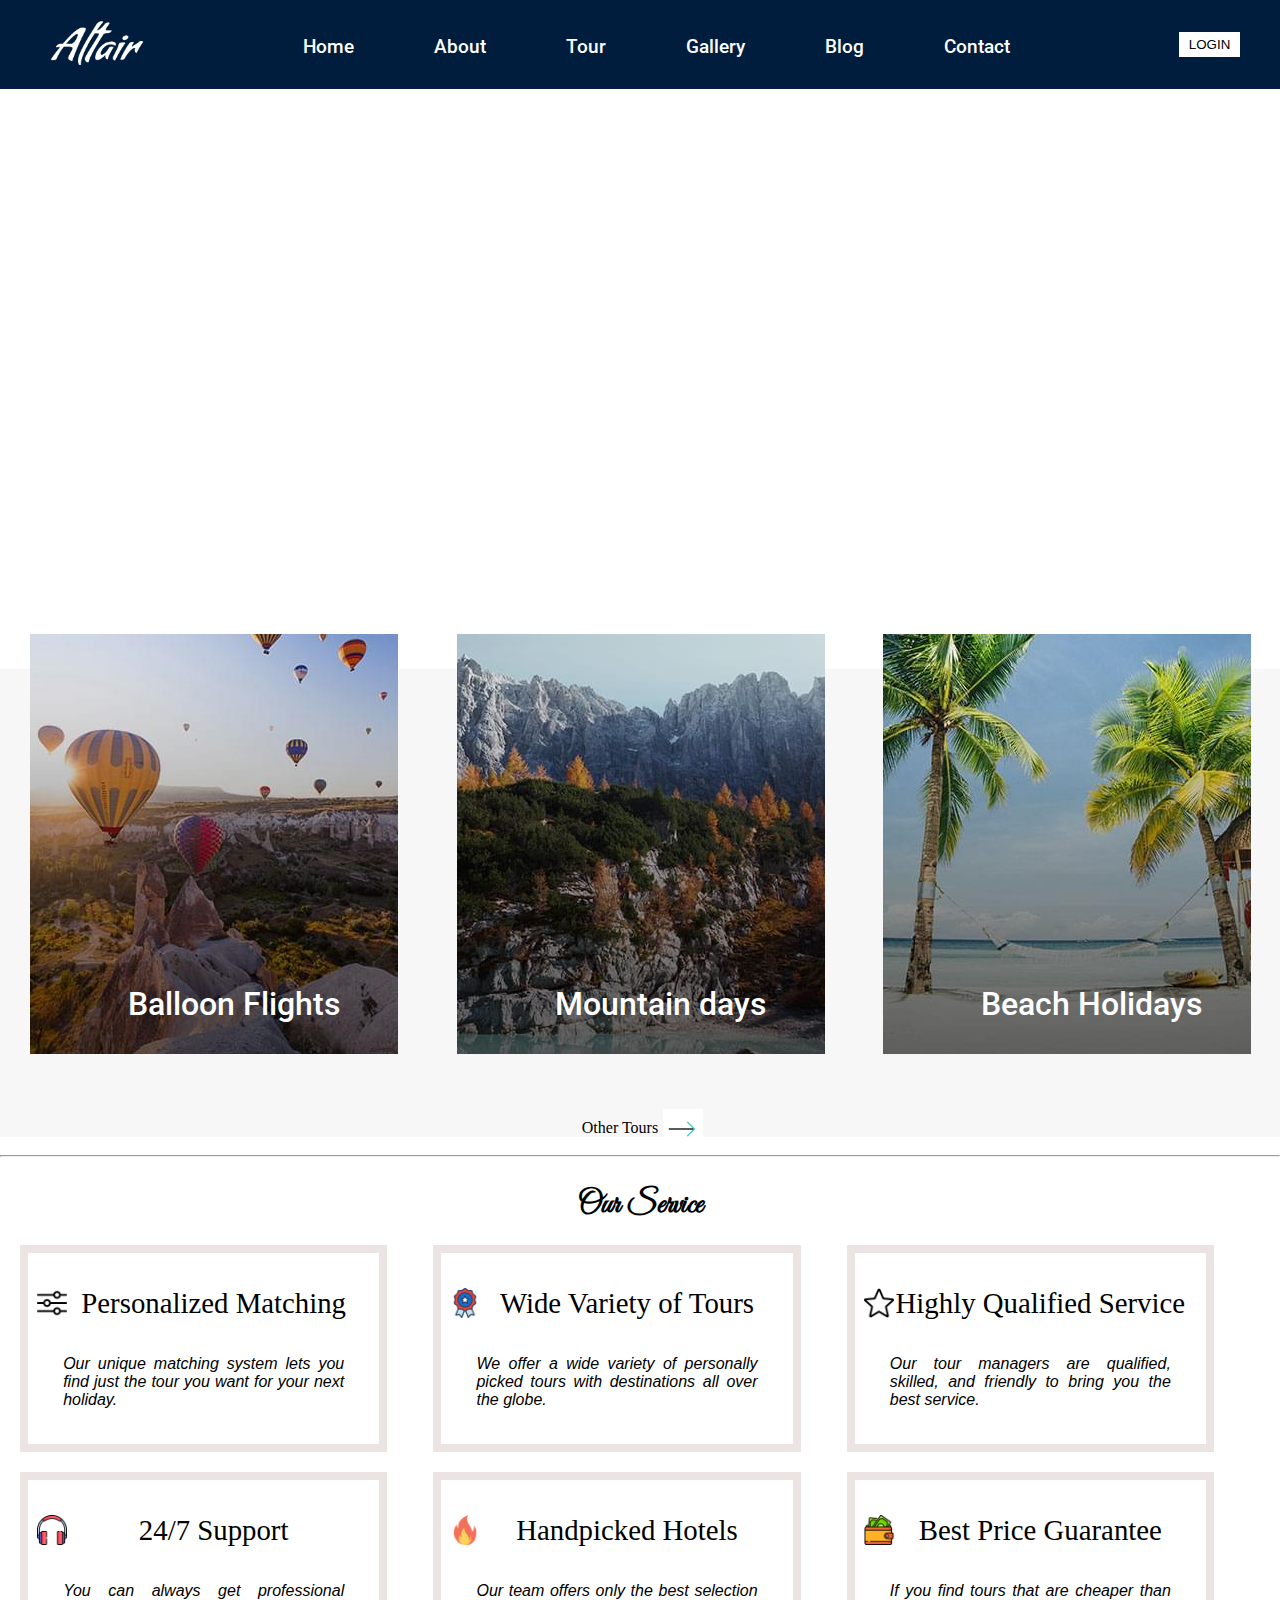
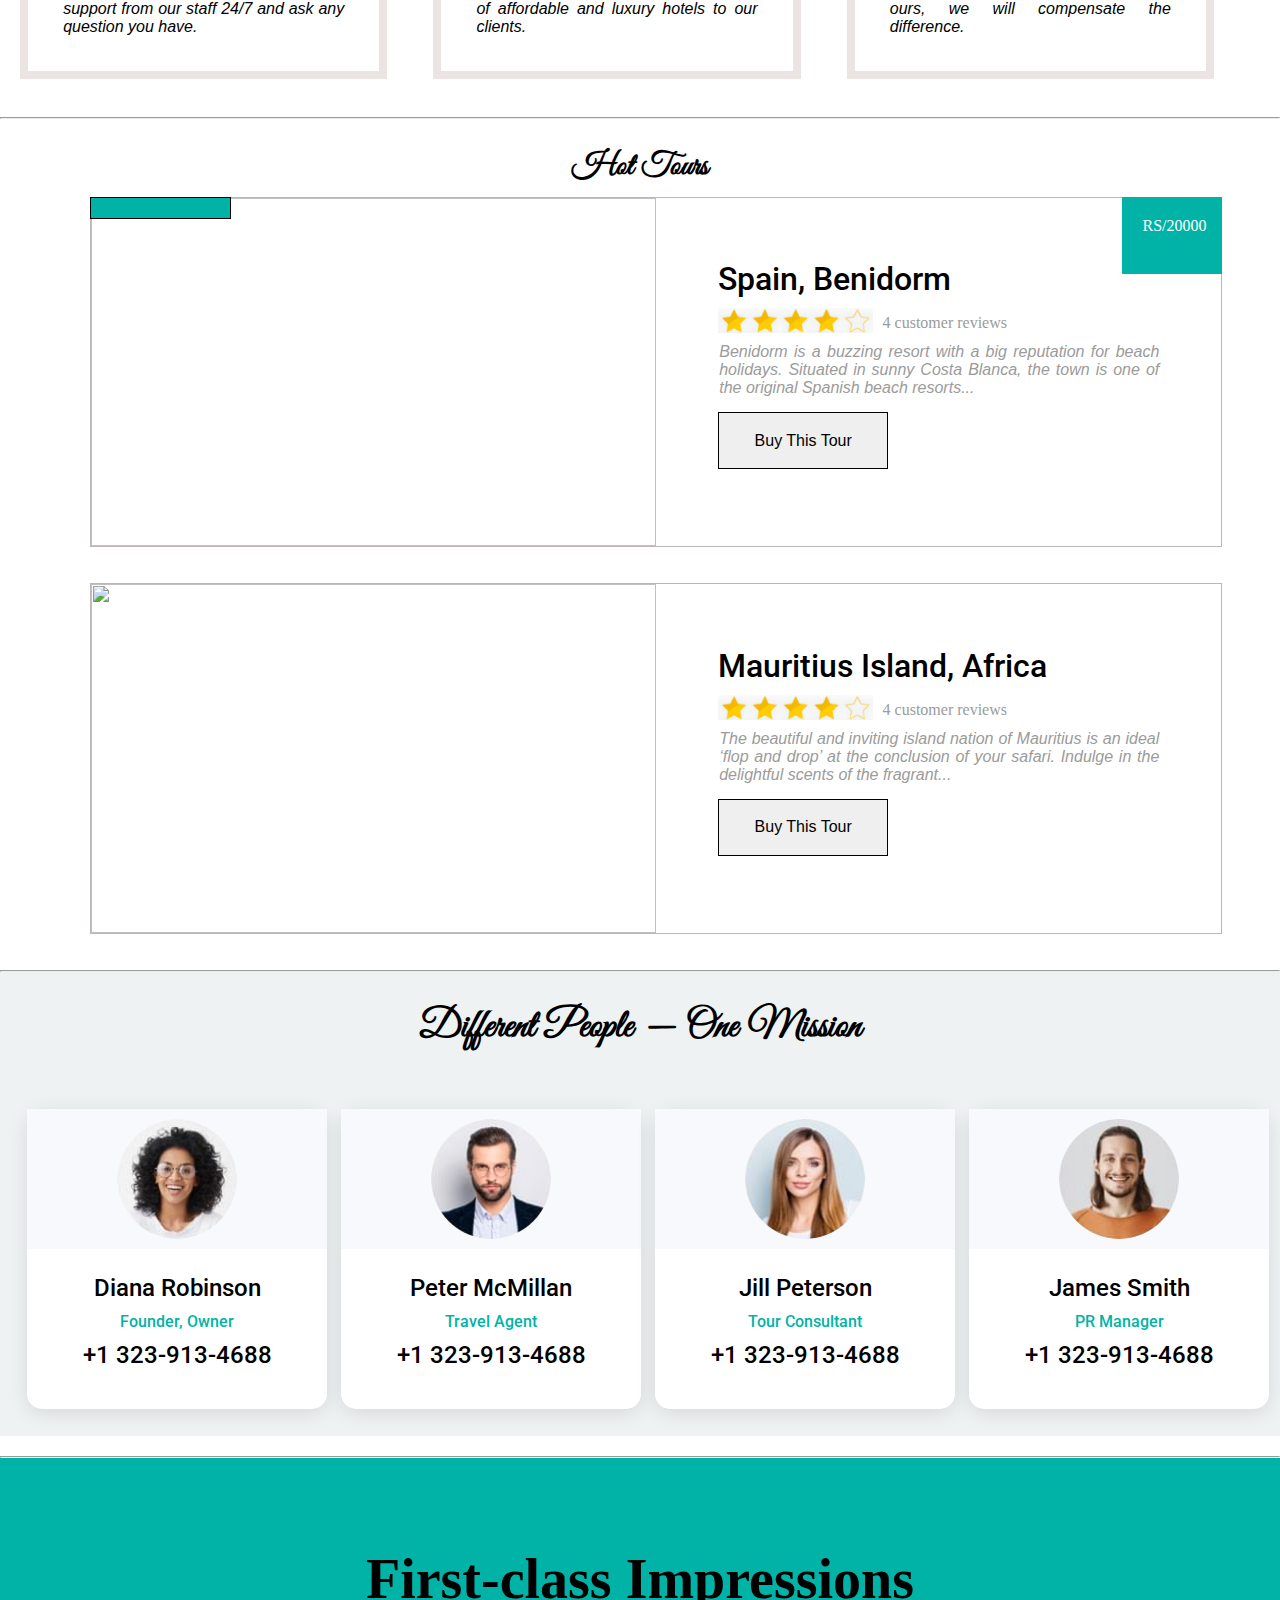
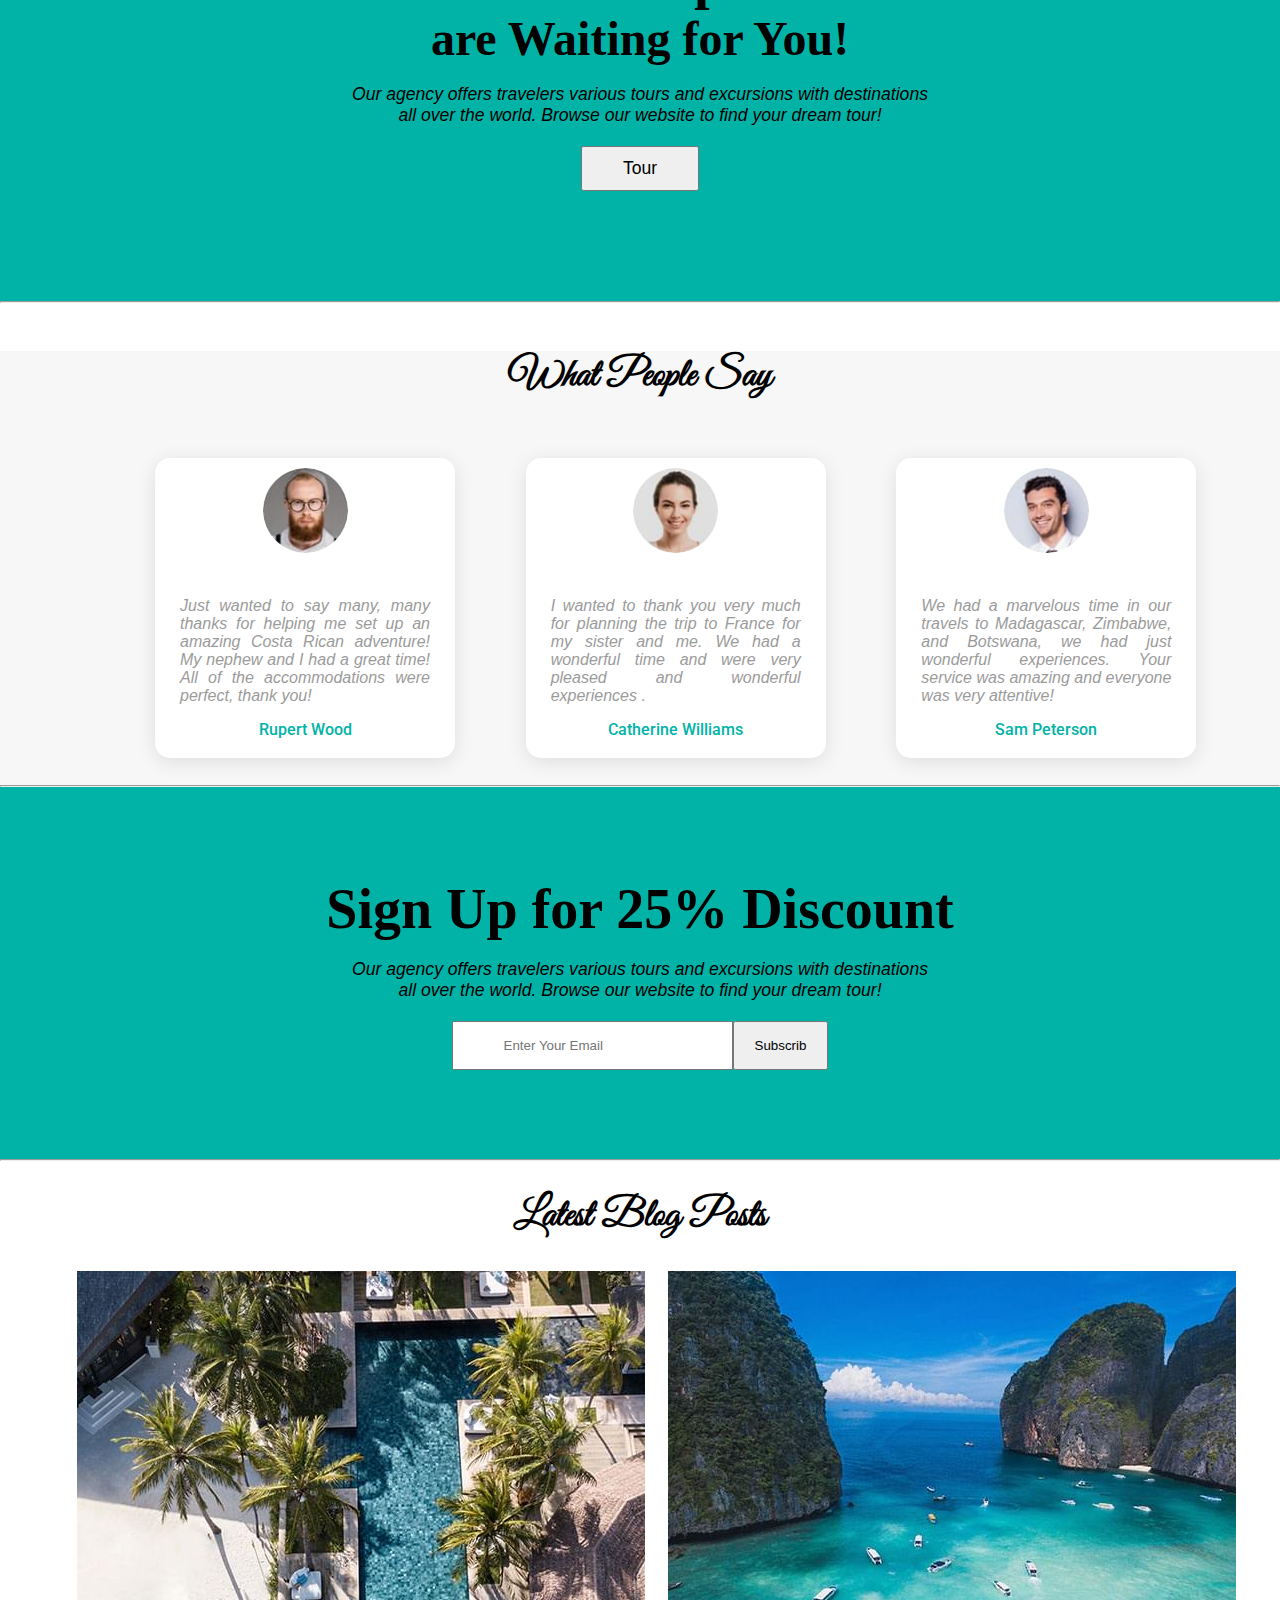
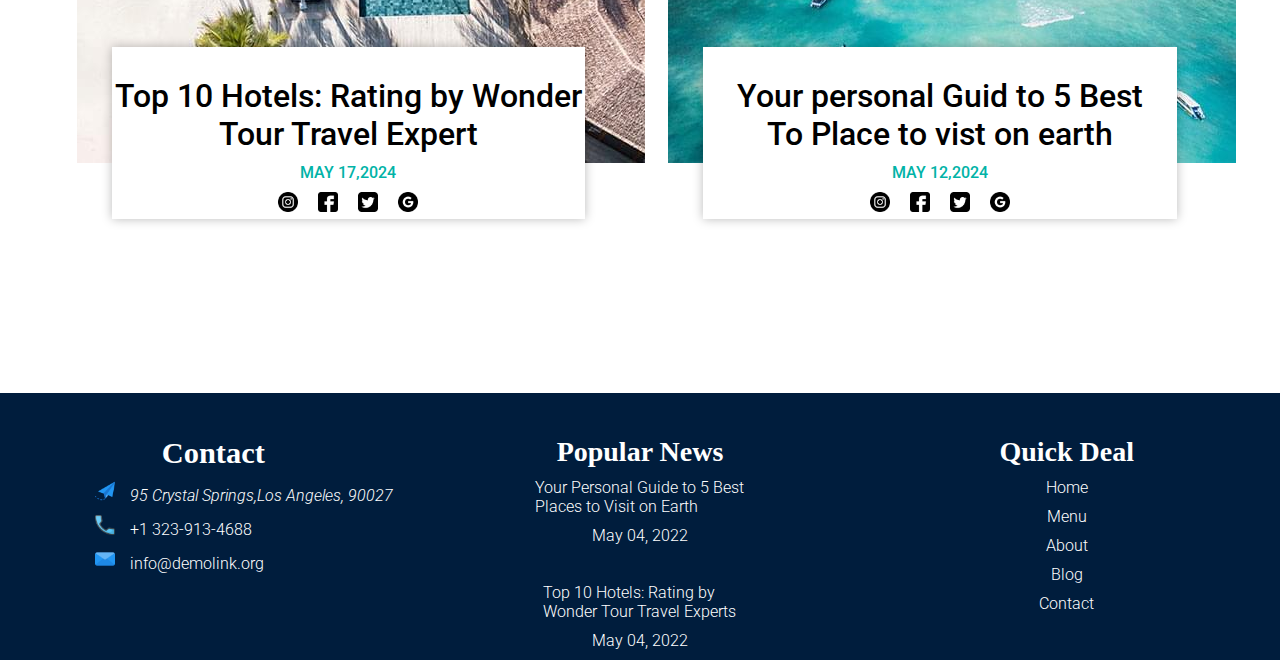
==== index.html @ 45a53fe0 "Add files via upload" ====
<!DOCTYPE html>
<html lang="en">

<head>
  <title></title>
  <link rel="stylesheet" href="./css/travel.css">
  <link href="https://unpkg.com/aos@2.3.1/dist/aos.css" rel="stylesheet">
  <link rel="preconnect" href="https://fonts.googleapis.com">
  <link rel="preconnect" href="https://fonts.gstatic.com" crossorigin>
  <link
    href="https://fonts.googleapis.com/css2?family=Roboto:ital,wght@0,100;0,300;0,400;0,500;0,700;0,900;1,100;1,300;1,400;1,500;1,700;1,900&display=swap"
    rel="stylesheet">
    <link rel="preconnect" href="https://fonts.googleapis.com">
<link rel="preconnect" href="https://fonts.gstatic.com" crossorigin>
<link href="https://fonts.googleapis.com/css2?family=Roboto:ital,wght@0,100;0,300;0,400;0,500;0,700;0,900;1,100;1,300;1,400;1,500;1,700;1,900&display=swap" rel="stylesheet">
</head>

<body>
  <header class="navigation">
    <div class="logo">
      <img class="logo_img" src="./assets/images/logo.png">
    </div>
    <div id="effect">
      <nav>
        <ul class="nav">
          <li class="nav-iteam"><a href="./index.html" class="nav-link">Home</a></li>
          <li class="nav-iteam"><a href="./About.html" class="nav-link">About</a></li>
          <li class="nav-iteam"><a href="./tour.html" class="nav-link">Tour</a></li>
          <li class="nav-iteam"><a href="./gallery.html" class="nav-link">Gallery</a></li>
          <li class="nav-iteam"><a href="./Blog.html" class="nav-link">Blog</a></li>
          <li class="nav-iteam"><a href="./Contact.html" class="nav-link">Contact</a></li>
        </ul>
      </nav>
    </div>
    <div class="Btn_logo_main"></div>
    <div class="img_social_main">
      <span><button class="Btn_logo"><a href="./login.html">LOGIN</a></button></span>
      <div class="nav_icon_main">
        <button class="nav_icon" id="button"><img src="./assets/images/list.png"></button>
      </div>
    </div>
  </header>
  <section class="img_banner"></section>
  <section id="card_head1">
    <div class="card_head">
      <div><img src="./assets/images/card1.jpg">
        <h1 class="card_img_txt">Balloon Flights</h1>
      </div>
      <div><img src="./assets/images/card2.jpg">
        <h1 class="card_img_txt">Mountain days</h1>
      </div>
      <div><img src="./assets/images/card3.jpg">
        <h1 class="card_img_txt">Beach Holidays</h1>
      </div>
    </div>
    <div id="other_arrow" >
      <div class="tours_arrow">Other Tours<span><img src="./assets/images/right-arrow.gif"></span></div>
    </div>
  </section><br>
  <hr><br>
  <section>
    <h1 id="service_head">Our Service</h1>
    <div class="our_service">
      <div class="our_service1">
        <div><img class="service_img" src="./assets/images/filter.png"><span class="our_service1_txt">Personalized Matching</span></div>
        <div class="service_content">Our unique matching system lets you find just the tour you want for your next
          holiday.</div>
      </div>
      <div class="our_service1">
        <div><img class="service_img" src="./assets/images/badge.png"><span class="our_service1_txt">Wide Variety of Tours</span></div>
        <div class="service_content">We offer a wide variety of personally picked tours with destinations all over the
          globe.</div>
      </div>
      <div class="our_service1">
        <div><img class="service_img" src="./assets/images/star.png"><span class="our_service1_txt">
            Highly Qualified Service</span></div>
        <div class="service_content">Our tour managers are qualified, skilled, and friendly to bring you the best
          service.</div>
      </div>
      <div class="our_service1">
        <div><img class="service_img" src="./assets/images/headphones.png"><span class="our_service1_txt">24/7 Support</span></div>
        <div class="service_content">You can always get professional support from our staff 24/7 and ask any question
          you have.</div>
      </div>
      <div class="our_service1">
        <div><img class="service_img" src="./assets/images/flame.png"><span class="our_service1_txt">Handpicked Hotels</span></div>
        <div class="service_content">Our team offers only the best selection of affordable and luxury hotels to our
          clients.</div>
      </div>
      <div class="our_service1">
        <div><img class="service_img" src="./assets/images/wallet.png"><span class="our_service1_txt">Best Price Guarantee</span></div>
        <div class="service_content">If you find tours that are cheaper than ours, we will compensate the difference.
        </div>
      </div>
    </div>
  </section><br>
  <hr><br>
  <section>
    <h1 id="service_head">Hot Tours</h1>
    <div class="limited_offers_main">
      <div class="limited_offers">
        <div><img src="./assets/images/beautiful-girl-sitting-rock-james-bond-island-phang-nga-thailand.jpg"></div>
        <div id="limited_offers_contant">
          <h1 id="location">Spain, Benidorm</h1>
          <div class="rating_main" ><img src="./assets/images/rating.jpeg"><label class="review">4 customer
              reviews</label></div>
          <div id="offer_text">Benidorm is a buzzing resort with a big reputation for beach holidays. Situated in sunny
            Costa Blanca,
            the town is one of the original Spanish beach resorts...</div>
          <div id="amount">RS/20000</div>
          <label class="time"></label>
          <button class="offer_button"><a href="./Application.html">buy this tour</a></button>
        </div>
      </div><br><br>
      <div class="limited_offers">
        <div><img src="./assets/images/beautiful-girl-sitting-rock-james-bond-island-phang-nga-thailand.jpg"></div>
        <div id="limited_offers_contant">
          <h1 id="location">Mauritius Island, Africa</h1>
          <div class="rating_main"><img src="./assets/images/rating.jpeg"><label class="review">4 customer
              reviews</label></div>
          <div id="offer_text">The beautiful and inviting island nation of Mauritius is an ideal ‘flop and drop’ at the
            conclusion of your safari. Indulge in the delightful scents of the fragrant...</div>
            <button class="offer_button"><a href="./Application.html">buy this tour</a></button>
        </div>
      </div>
  </section><br>
  <br>
  <section id="card_section">
    <hr>
    </hr>
    <h1 id="service_head_card">Different People — One Mission</h1>
    <div class="card_main">
      <div>
        <div class="card">
          <div class="card_image">
            <img src="./assets/images/user-1.jpg">
          </div>
          <div class="card_content">
            <h2 class="people">Diana Robinson</h2>
            <h4 class="people2">Founder, Owner</h4>
            <h2 class="people">+1 323-913-4688</h2>
          </div>
        </div>
      </div>
      <div>
        <div class="card">
          <div class="card_image">
            <img src="./assets/images/user-2.jpg">
          </div>
          <div class="card_content">
            <h2 class="people">Peter McMillan</h2>
            <h4 class="people2">Travel Agent</h4>
            <h2 class="people">+1 323-913-4688</h2>
          </div>
        </div>
      </div>
      <div>
        <div class="card">
          <div class="card_image">
            <img src="./assets/images/user-3.jpg">
          </div>
          <div class="card_content">
            <h2 class="people">Jill Peterson</h2>
            <h4 class="people2">Tour Consultant</h4>
            <h2 class="people">+1 323-913-4688</h2>
          </div>
        </div>
      </div>
      <div>
        <div class="card">
          <div class="card_image">
            <img src="./assets/images/user-4.jpg">
          </div>
          <div class="card_content">
            <h2 class="people">James Smith</h2>
            <h4 class="people2">PR Manager</h4>
            <h2 class="people">+1 323-913-4688</h2>
          </div>
        </div>
      </div>
    </div>
  </section>
  <hr>
  <section id="first_class_main">
    <div class="first_class">
      <h1 class="first_class_head">First-class Impressions</h1>
      <h2 class="first_class_head2">are Waiting for You!</h2><br>
      <div class="first_class_para">Our agency offers travelers various tours and excursions with destinations <br> all
        over the world. Browse our
        website to find your dream tour!</div>
      <button class="first_class_btn"><a href="./tour.html">Tour</a></button>
    </div>
  </section>
  <hr><br>
  <section id="card_section_review">
    <h1 id="service_head_card">What People Say</h1>
    <div class="card_main_review">
      <div>
        <div class="card">
          <div class="card_image_review">
            <img src="./assets/images/user-5.jpg">
          </div>
          <div class="card_content">
            <p class="people_review">Just wanted to say many, many thanks for helping me set up an amazing Costa Rican
              adventure! My nephew and I had a great time! All of the accommodations were perfect, thank you!</p>
            <h4 class="people2">Rupert Wood</h4>
          </div>
        </div>
      </div>
      <div>
        <div class="card">
          <div class="card_image_review">
            <img src="./assets/images/user-6.jpg">
          </div>
          <div class="card_content">
            <p class="people_review">I wanted to thank you very much for planning the trip to France for my sister and
              me. We had a wonderful time and were very pleased and
              wonderful experiences .</p>
            <h4 class="people2">Catherine Williams</h4>
          </div>
        </div>
      </div>
      <div>
        <div class="card-3">
          <div class="card">
            <div class="card_image_review">
              <img src="./assets/images/user-7.jpg">
            </div>
            <div class="card_content">
              <p class="people_review">We had a marvelous time in our travels to Madagascar, Zimbabwe, and Botswana, we
                had just wonderful experiences. Your service was amazing and everyone was very attentive!</p>
              <h4 class="people2">Sam Peterson</h4>
            </div>
          </div>
        </div>
      </div>
      <div>
      </div>
    </div>
  </section>
  <hr>
  <section id="first_class_main">
    <div class="first_class">
      <h1 class="first_class_head">Sign Up for 25% Discount</h1><br>
      <div class="first_class_para">Our agency offers travelers various tours and excursions with destinations <br> all
        over the world. Browse our
        website to find your dream tour!</div>
      <div>
        <input type="text" name="Email" placeholder="Enter Your Email" id="email"><button id="Email_button"
          onclick="validation()">Subscrib</button>
      </div>
    </div>
  </section>
  <hr>
  <section>
    <h1 id="service_head_card">Latest Blog Posts</h1>
    <div class="blogpost">
      <div>
        <div><img src="./assets/images/blog-post-1.jpg"></div>
        <div class="blogcard">
          <h1 class="blog-head">Top 10 Hotels: Rating by Wonder<br>Tour Travel Expert</h1>
          <div class="blog-date">MAY 17,2024</div>
          <div class="blog-img"><img src="./assets/images/instagram.jpg"><img src="./assets/images/facebook.jpg"><img
              src="./assets/images/twitter-sign.jpg"><img src="./assets/images/social.jpg"></div>
        </div>
      </div>
      <div>
        <div><img src="./assets/images/blog-post-2.jpg"></div>
        <div class="blogcard">
          <h1 class="blog-head">Your personal Guid to 5 Best<br>To Place to vist on earth</h1>
          <div class="blog-date">MAY 12,2024</div>
          <div class="blog-img"><img src="./assets/images/instagram.jpg"><img src="./assets/images/facebook.jpg"><img
              src="./assets/images/twitter-sign.jpg"><img src="./assets/images/social.jpg"></div>
        </div>
      </div>
    </div>
  </section><br>
  <footer class="end">
    <div class="footer3">
      <h1 class="footer_contact">Contact</h1>
      <div class="footer_add">
        <address><img src="./assets/images/address.png">95 Crystal Springs,Los Angeles, 90027</address>
      </div>
      <div class="footer_num"><img src="./assets/images/call.png">+1 323-913-4688</div>
      <div class="footer_mail"><img src="./assets/images/email.png">info@demolink.org</div>
    </div>
    <div class="footer2">
      <div class="quick">
        <h1>Popular News</h1>
      </div>
      <div class="footer_news">Your Personal Guide to 5 Best <br> Places to Visit on Earth</div>
      <div class="footer_news">May 04, 2022</div><br>
      <div class="footer_news">Top 10 Hotels: Rating by<br>Wonder Tour Travel Experts</div>
      <div class="footer_news">May 04, 2022</div>
    </div>
    <div class="footer2">
      <div class="quick">
        <h1>Quick Deal</h1>
      </div>
      <div class="footer_nav">Home</div>
      <div class="footer_nav">Menu</div>
      <div class="footer_nav">About</div>
      <div class="footer_nav">Blog</div>
      <div class="footer_nav">Contact</div>
    </div>
  </footer>
  <script src="./jquery.js"></script>
  <script src="./js/travelagency.js"></script>
  <script src="https://unpkg.com/aos@2.3.1/dist/aos.js"></script>
  <script>
    AOS.init();
  </script>
</body>

</html>
---- css/travel.css ----
@font-face {
    font-family: head;
    src: url('../assets/font/GreatVibes-Regular.ttf');
}

@font-face {
    src: url(../assets/fonts/Born\ Again\ Demo.ttf);
    font-family: substyle;
}

* {
    margin: 0px;
}

.navigation {
    background-color: #001d3d;
    display: flex;
    justify-content: space-around;
}

.nav {
    list-style: none;
    display: flex;
}

.nav_icon img {
    display: none;
}

.nav_icon_main {
    display: none;
}

.nav-link {
    padding: 10px;
    margin: 10px 30px;
    text-decoration: none;
    color: white;
    font-size: 1.2rem;
    display: block;
    position: relative;
    margin-top: 25px;
    font-family: "Roboto", sans-serif;
    font-weight: 500;
    font-style: normal;
}

.nav-link::after {
    content: '';
    height: 3px;
    width: 0%;
    background-color: #01b3a7;
    overflow: hidden;
    position: absolute;
    bottom: 5px;
    left: 10px;
    transition: .4s;
}

.nav-link:hover::after {
    width: 70%;
}

.logo_img {
    height: 45px;
    padding: 20px;
}

.img_social_main {
    display: flex;
    align-items: center;
}

.Btn_logo {
    border: none;
    margin: 10px;
    padding: 5px 10px;
    background-color: white;
    cursor: pointer;
}

.Btn_logo a {
    text-decoration: none;
}

.img_banner {
    height: 580px;
    width: 100%;
    background-size: cover;
    opacity: 1;
    animation: banner 20s infinite;
}

@keyframes banner {
    0% {
        background-image: url('../assets/images/Travel\ Explore\ the\ World\ \(Banner\ \(Landscape\)\).png');
    }

    25% {
        background-image: url('../assets/images/Dark\ Blue\ Gradient\ Travel\ Banner\ Landscape.png');
    }

    50% {
        background-image: url('../assets/images/Blue\ Photocentric\ Tour\ and\ Travel\ Agency\ Banner.png');
    }

    75% {
        background-image: url('../assets/images/5427796.jpg');
    }

    100% {
        background-image: url('../assets/images/5352322.jpg');
    }
}

#card_head1 {
    background-color: #f7f7f7;
}

.card_head {
    display: grid;
    grid-template-columns: 1fr 1fr 1fr;
    position: relative;
    top: -35px;
}

.card_head img {
    margin-left: 30px;
}

.card_img_txt {
    font-family: "Roboto", sans-serif;
    font-weight: 500;
    font-style: normal;
    color: white;
    position: absolute;
    margin-left: 10%;
    bottom: 35px;
}

.our_service {
    background-color: white;
    display: grid;
    grid-template-columns: repeat(3, 1fr);
    margin: 20px;
    row-gap: 20px;
}

#service_head {
    font-size: 2rem;
    display: flex;
    justify-content: center;
    margin: 10px;
    font-family: head;
}

.our_service1 {

    border: 8px solid #ece3e3;
    width: 85%;
    cursor: pointer;
}

.our_service1_txt:hover {
    color: #01b3a7;
}

.our_service1 img {

    height: 30px;
    width: 30px;
    margin: 25px 25px 42px 25px;
}

.our_service1_txt {
    display: flex;
    font-family: substyle;
    justify-content: center;
    font-size: 1.8rem;
    margin: -20% 0px 0px 20px;
}

.service_content {
    font-size: 1rem;
    padding: 10%;
    text-align: justify;
    font-family: "Poppins", sans-serif;
    font-weight: 300;
    font-style: italic;
}

.our_service1:hover {
    transition: 0.3s;
    box-shadow: rgba(0, 0, 0, 0.24) 0px 3px 8px;
    border: none;
}

#other_arrow {
    display: flex;
    justify-content: center;
}

#other_arrow img {
    height: 40px;
    width: 40px;
    position: relative;
    top: 16px;
    left: 5px;
}

.limited_offers_main {
    margin: 10px 0px 0px 7%;
    position: relative;
}

.limited_offers {
    display: grid;
    grid-template-columns: 1fr 1fr;
    border: 1px solid rgb(189, 182, 182);
    width: 95%;
}

.limited_offers img {
    height: 100%;
    width: 100%;
}

#limited_offers_contant {
    padding: 11%;
}

#limited_offers_contant img {
    height: 25px;
    width: 35%;
    margin: 10px 0px;
}

.rating_main {
    display: flex;
    flex-direction: row;

}

.review {
    color: #9b9b9b;
    font-size: 1rem;
    margin: 16px 0px 0px 10px;
}

#offer_text {
    text-align: justify;
    margin-left: 1px;
    color: #9b9b9b;
    font-family: "Poppins", sans-serif;
    font-weight: 300;
    font-style: italic;
}

.offer_button {
    border: none;
    text-transform: capitalize;
    font-size: 1rem;
    margin: 15px 0px;
    height: 57px;
    width: 170px;
    border: 1px solid black;
}

.offer_button:hover {
    background: #01b3a7;
    transition: 1s;
    color: white;
}

.offer_button a {
    text-decoration: none;
    color: black;
}



#location {
    font-family: "Roboto", sans-serif;
    font-weight: 500;
    font-style: normal;
}

#amount {
    padding: 20px;
    background-color: #01b3a7;
    height: 5%;
    width: 5%;
    color: white;
    position: absolute;
    top: 0px;
    right: 61px;
}

.time {
    font-size: 1rem;
    display: flex;
    justify-content: center;
    letter-spacing: 5px;
    border: 1px solid black;
    padding: 10px;
    width: 10%;
    background-color: #01b3a7;
    color: white;
    position: absolute;
    left: 0%;
    top: 0px;
}

#service_head_card {
    text-align: center;
    font-size: 2.5rem;
    font-family: head;
    margin: 30px;
}

#card_section {
    background: #eef2f3;
}

.card_main {
    margin: 20px;
    padding: 20px;
    display: grid;
    grid-template-columns: 1fr 1fr 1fr 1fr;
}

.card {
    background: white;
    border-radius: 15px;
    box-shadow: 0 4px 20px rgba(0, 0, 0, 0.1);
    width: 300px;
    height: 300px;
    text-align: center;
}

.card_image {
    display: flex;
    justify-content: center;
    align-items: center;
    background: #f7f9fc;
}

.card_image img {
    margin: 10px;
    border-radius: 50%;
    width: 120px;
    height: 120px;
}

.card img:hover {
    border: 5px solid #01b3a7;
}

.people {
    margin: 10px;
    cursor: pointer;
    font-family: "Roboto", sans-serif;
    font-weight: 500;
    font-style: normal;
}

.people:hover {
    color: #01b3a7;
}

.people2 {
    font-family: "Roboto", sans-serif;
    font-weight: 500;
    font-style: normal;
    color: #01b3a7;
}

.card_content {
    padding: 15px;
    color: black;
}

#first_class_main {
    height: 50%;
    width: 100%;
    background-color: #01b3a7;
}

.first_class {
    padding: 7%;
    align-items: center;
    text-align: center;
    justify-content: center;
}

.first_class_head {
    font-size: 3.5rem;
}

.first_class_head2 {
    font-size: 3rem;
}

.first_class_para {
    display: flex;
    justify-content: center;
    font-size: 1.1rem;
    font-family: "Poppins", sans-serif;
    font-weight: 300;
    font-style: italic;
}

.first_class_btn {
    margin: 20px;
    font-size: 1.1rem;
    padding: 10px 40px;
}

.first_class_btn,
a {
    color: black;
    text-decoration: none;
}

.card_main_review {
    margin-left: 10%;
    padding: 20px;
    display: grid;
    grid-template-columns: 1fr 1fr 1fr;
}

.card_image_review img {
    margin: 10px;
    border-radius: 50%;
    width: 85px;
    height: 85px;
}

.card_image_review img:hover {
    border: 3px solid #01b3a7;
}

.people_review {
    margin: 15px 10px;
    text-align: justify;
    color: #9b9b9b;
    font-family: "Poppins", sans-serif;
    font-weight: 300;
    font-style: italic;
}

#card_section_review {
    background-color: #f7f7f7;
}

#email {
    margin-top: 20px;
}

input[type="text"] {
    padding: 15px 50px;
}

#Email_button {
    padding: 15px 20px;
}

#Email_button:hover {
    background-color: #01b3a7;
}

.blogpost {
    display: grid;
    grid-template-columns: 1fr 1fr;
    margin: 20px 20px 0px 6%;
}

.blogcard {
    border: 1px solid black;
    box-shadow: 0 0 10px 0 rgba(0, 0, 0, 0.27);
    background-color: white;
    border: none;
    height: 16%;
    width: 80%;
    position: relative;
    top: -17%;
    left: 35px;
    text-align: center;
    padding: 5% 0px;
    cursor: pointer;
}

.blog-img img {
    height: 20px;
    width: 20px;
    margin: 10px;
}

.blog-head:hover {
    color: #01b3a7;
}

.blog-head {

    font-family: "Roboto", sans-serif;
    font-weight: 500;
    font-style: normal;
}

.blog-sub {
    margin: 10px;
}

.blog-date {
    margin: 10px 10px 0px 10px;
    color: #01b3a7;
    font-family: "Roboto", sans-serif;
    font-weight: 500;
    font-style: normal;
}
.end {
    background-color: #001d3d;
    display: grid;
    grid-template-columns: 1fr 1fr 1fr;
}

.footer3 div {
    position: relative;
    text-align: justify;
    color: white;
    margin: 10px;
    left: 20%;
    font-family: "Roboto", sans-serif;
    font-weight: 300;
    font-style: normal;
}

.footer3 img {
    height: 20px;
    width: 20px;
    margin-right: 15px;
}

.footer_contact {
    font-size: 1.9rem;
    font-weight: bold;
    margin-top: 10%;
    text-align: center;
    color: white;
}

.logo_main {
    margin-left: 30px;
}

.footer2 {
    text-align: center;
}

.quick {
    font-size: 14px;
    margin-top: 10%;
    color: white;
}

.footer_nav {
    font-family: "Roboto", sans-serif;
    font-weight: 300;
    font-style: normal;
    margin: 10px;
    display: block;
    position: relative;
    cursor: pointer;
    color: white;
}

.footer_nav:hover {
    color: #01b3a7;
}

.footer_news {
    font-family: "Roboto", sans-serif;
    font-weight: 300;
    font-style: normal;
    margin: 10px;
    cursor: pointer;
    color: white;
    display: flex;
    justify-content: center;
    text-align: justify;
}

.footer_news:hover {
    color: #50ba87;

}

@media only screen and (min-width:300px) and (max-width:768px) {

    .navigation {
        justify-content: none;
    }

    .nav {
        flex-direction: column;
        margin-top: 30vh;
    }

    .nav_icon img {
        padding: 20px;
        background-color: none;
        display: block;
        height: 40px;
        width: 40px;
    }

    .nav_icon_main {
        display: block;
        position: relative;
        bottom: 12px;
    }

    .nav-link {
        padding: 10px;
        margin: 10px 10px 10px 0vh;
        font-size: 2.5rem;
    }
    .logo_img {
        height: 150px;
        padding: 10px;
    }

    .img_social_main button {
        font-size: 2rem;
        padding:10%;
        margin-right: 30px;
    }
    .Btn_logo
    {
      position: relative;
      right: 20px;
    }
    
    .img_social_main {
        display: flex;
        align-items: flex-start;
        margin-top: 7%;
    }
    .card_head {
        grid-template-columns: none;
        position: relative;
        top: 0px;
        right: 4%;
        justify-content: center;
    }

    .card_head img {
        width: 110%;
        margin: 20px;
    }

    .card_img_txt {
        color: white;
        position: relative;
        font-size: 2.2rem;
        left: 25%;
        bottom: 25%;
    }

    #service_head {
        font-size: 3.5rem;
    }

    .our_service {
        background-color: white;
        display: grid;
        grid-template-columns: none;
        display: inline-block;
        margin-left: 10%;
        row-gap: 20px;
    }

    .our_service1 {
        margin: 30px;
    }

    .our_service1_txt {
        font-size: 3rem;
        margin-top: -15%;
        margin-left: 13%;
    }

    .our_service1 img {

        height: 100px;
        width: 100px;
    }

    .service_content {
        font-size: 2.2rem;
        font-weight: 500;
    }

    .tours_arrow {
        font-size: 2.5rem;
    }

    .limited_offers {
        display: inline-block;
        grid-template-rows: 1fr 1fr;
    }

    #other_arrow img {
        height: 85px;
        width: 85px;
        top: 35px;
        left: 6px;
    }

    #limited_offers_contant {
        padding: 11%;
    }

    #limited_offers_contant img {
        height: 40px;
    }

    .review {
        font-size: 2.5rem;
        margin: 11px 0px 0px 10px;
    }

    #location {
        font-size: 2.1rem;
    }

    #offer_text {
        font-size: 2rem;
    }

    .offer_button {
        font-size: 1.9rem;
        height: 70px;
        width: 220px;
    }

    #amount {
        font-size: 2rem;
        height: 5%;
        width: 14%;
        right: 43px;
    }

    .time {
        font-size: 2rem;
        width: 15%;
    }

    #service_head_card {
        font-size: 3.2rem;
    }

    .card_main {
        margin-left: 22%;
        display: block;
        grid-template-rows: 1fr 1fr 1fr 1fr;
    }

    .card {
        margin: 20px;
        width: 500px;
        height: 500px;
        padding: 10px 20px 20% 20px;
    }

    .card_image img {
        width: 250px;
        height: 250px;
    }

    .card img:hover {
        border: 10px solid #01b3a7;
    }

    .people {
        margin: 30px 25px;
        cursor: pointer;
        font-size: 2.8rem;
    }

    .people2 {
        font-size: 2.2rem;
    }

    .card_content {
        padding: 45px;
    }

    .first_class_head {
        font-size: 3.9rem;
    }

    .first_class_head2 {
        font-size: 3.4rem;
    }

    .first_class_para {
        font-size: 2rem;
    }

    .first_class_btn {
        font-size: 2rem;
        padding: 15px 30px;
    }


    .card_main_review {
        margin-left: 22%;
        display: block;
        grid-template-rows: 1fr 1fr 1fr;
    }

    .card_image_review img {
        width: 180px;
        height: 180px;
    }

    .people_review {
        font-size: 2rem;
    }

    #email {
        margin-top: 25px;
    }

    input[type="text"] {
        font-size: 2rem;
        padding: 20px 55px;
    }

    #Email_button {
        padding: 20px 25px;
        font-size: 2rem;
    }

    #btn_text {
        display: none;
    }

    .blogpost {
        display: block;
        grid-template-rows: 1fr 1fr;
        margin: 20px 20px 20px 20%;
    }

    .blogcard {
        height: 15%;
        width: 70%;
        top: -90px;
        left: 22px;
    }

    .blog-head {
        font-size: 2.2rem;
    }

    .blog-date {
        margin: 10px 10px 0px 10px;
        color: #01b3a7;
        font-size: 2rem;
    }

    .blog-img img {
        height: 40px;
        width: 40px;
    }

    .gallery img {
        height: 190px;
        width: 195px;
    }

    .end {
        grid-template-columns: none;
    }

    .quick {
        font-size: 2rem;
        margin-top: 5%;
    }

    .footer_contact {
        font-size: 3rem;
        margin-top: 5%;
        text-align: center;
        margin-bottom: 10px;
    }

    .footer_nav {
        font-size: 2.2rem;
    }

    .footer_news {
        font-size: 2.5rem;
    }

    .footer_nav::after {
        left: 45%;
    }

    .footer_nav:hover:after {
        width: 10%;
    }

    .footer3 div {
        margin: 10px;
    }

    .footer3 img {
        height: 40px;
        width: 40px;
        margin-right: 20px;
    }

    .footer_add {
        text-align: center;
        margin: 10px;
        width: 79%;
    }

    .footer_add address {
        font-size: 2.1rem;
        width: 79%;
    }

    .footer_num {
        text-align: center;
        margin: 10px;
        font-size: 2.1rem;
        width: 79%;
    }

    .footer_mail {
        text-align: center;
        margin: 10px;
        font-size: 2.1rem;
        width: 79%;
    }
}

@media only screen and (min-width:769px) and (max-width: 992px) {

    .nav-link {
        margin: 25px 12px 12px 5px;
    }

    .img_banner {
        height: 540px;
        width: 100%;
        background-size: cover;
        opacity: 1;
        animation: banner 30s infinite;
    }

    .card_head {
        top: 30px;
    }

    .card_head img {
        margin-left: 15px;
        height: 268px;
        width: 250px;
    }

    .card_img_txt {
        margin-left: 6%;
        font-size: 1.7rem;
    }

    .Btn_logo {
        border: none;
        margin: 10px 10px 10px -10px;
        padding: 5px 10px;
        background-color: white;
        cursor: pointer;
    }

    .our_service {
        margin: 0px;
        row-gap: 15px;
        grid-template-columns: repeat(2, 1fr);
    }

    #service_head {
        margin: 20px;
    }

    .our_service1 {

        margin-left: 20px;
    }

    .our_service1 img {

        margin: 25px;
    }

    .our_service1_txt {
        display: flex;
        justify-content: center;
        font-size: 1.4rem;
        margin-top: -20%;
        margin-left: 8%;
    }

    .service_content {
        font-size: 1rem;
        padding: 10%;
        text-align: justify;
    }

    .our_service1:hover {
        transition: 0.3s;
        box-shadow: rgba(0, 0, 0, 0.24) 0px 3px 8px;
        border: none;
    }

    #amount {
        height: 5%;
        width: 8%;
        right: 35px;
    }

    .tours_arrow {
        font-size: 2rem;
        margin-top: 30px;
    }

    .time {
        width: 15%;
    }

    #other_arrow img {
        height: 65px;
        width: 65px;
        top: 25px;
        left: 6px;
    }

    .card {
        width: 330px;
        height: 370px;
        margin: 20px;
    }

    .card_main {
        grid-template-columns: 1fr 1fr;
    }

    .card-3 {
        display: none;
    }

    .people {
        margin: 20px;
        font-size: 1.8rem;
    }

    .people2 {
        font-size: 1.2rem;
    }

    .card_main_review {
        margin-left: 0%;
        grid-template-columns: 1fr 1fr;
    }

    .card_image_review img {
        width: 120px;
        height: 120px;
    }

    .people_review {
        margin-bottom: 20px;
        font-size: 1.2rem;
    }

    .blogpost {
        grid-template-columns: none;
        margin: 5px 0px 10px 15%;
    }

    .blogcard {
        width: 75%;
        left: 25px;
    }

    .blog-img img {
        height: 25px;
        width: 25px;
    }

    .blog-date {
        font-size: 1.2rem;
    }

    .gallery img {
        height: 160px;
        width: 160px;
    }

    .footer_add {
        text-align: center;
        width: 79%;
        display: block;
    }

    .footer_num {
        text-align: center;
        width: 79%;
    }

    .footer_mail {
        text-align: center;
        width: 79%;
    }

}

@media only screen and (min-width:993px) and (max-width: 3280px) {

    #amount {
        right: 58px;
    }

    .card_main {
        margin-left: 0%;
    }

    .card {
        margin: 7px;
    }

    .our_service1 img {
        margin: 35px 35px 35px 9px;
    }

    .gallery img {
        height: 200px;
        width: 256px;
    }

}
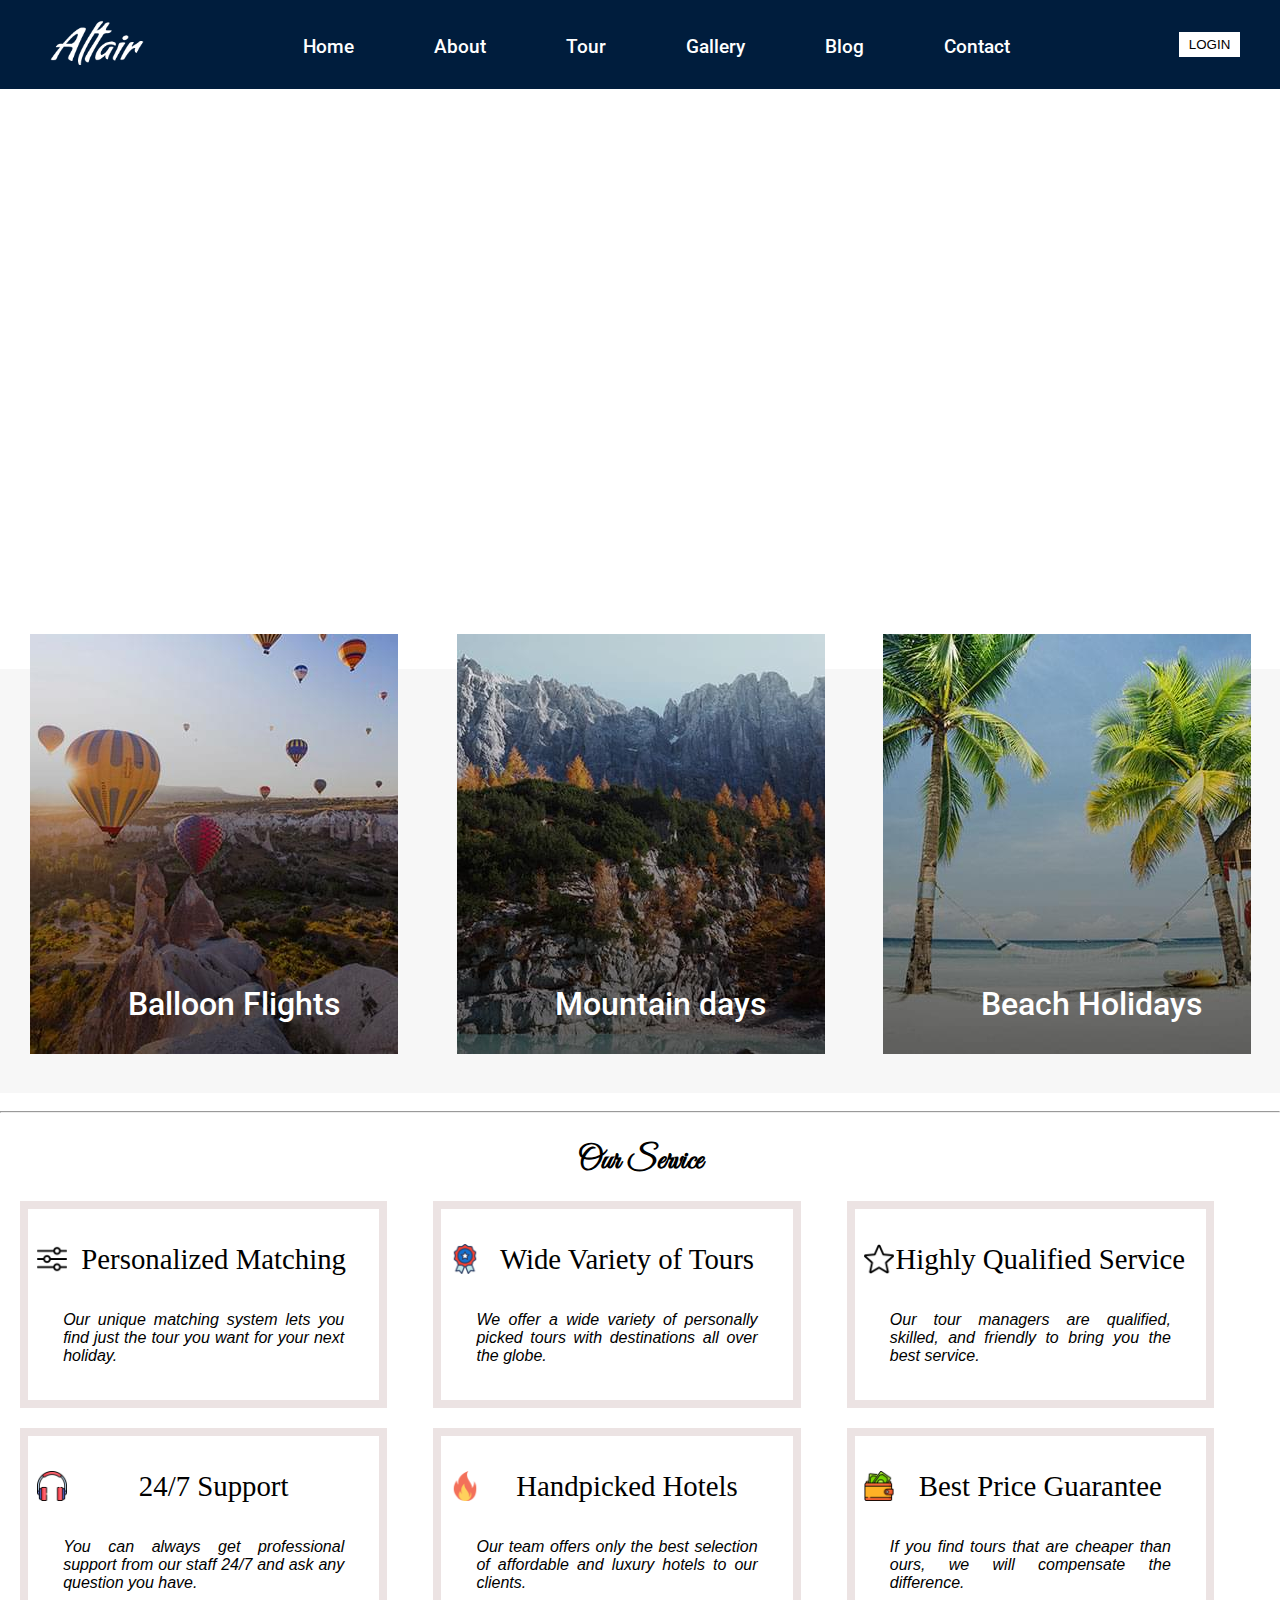
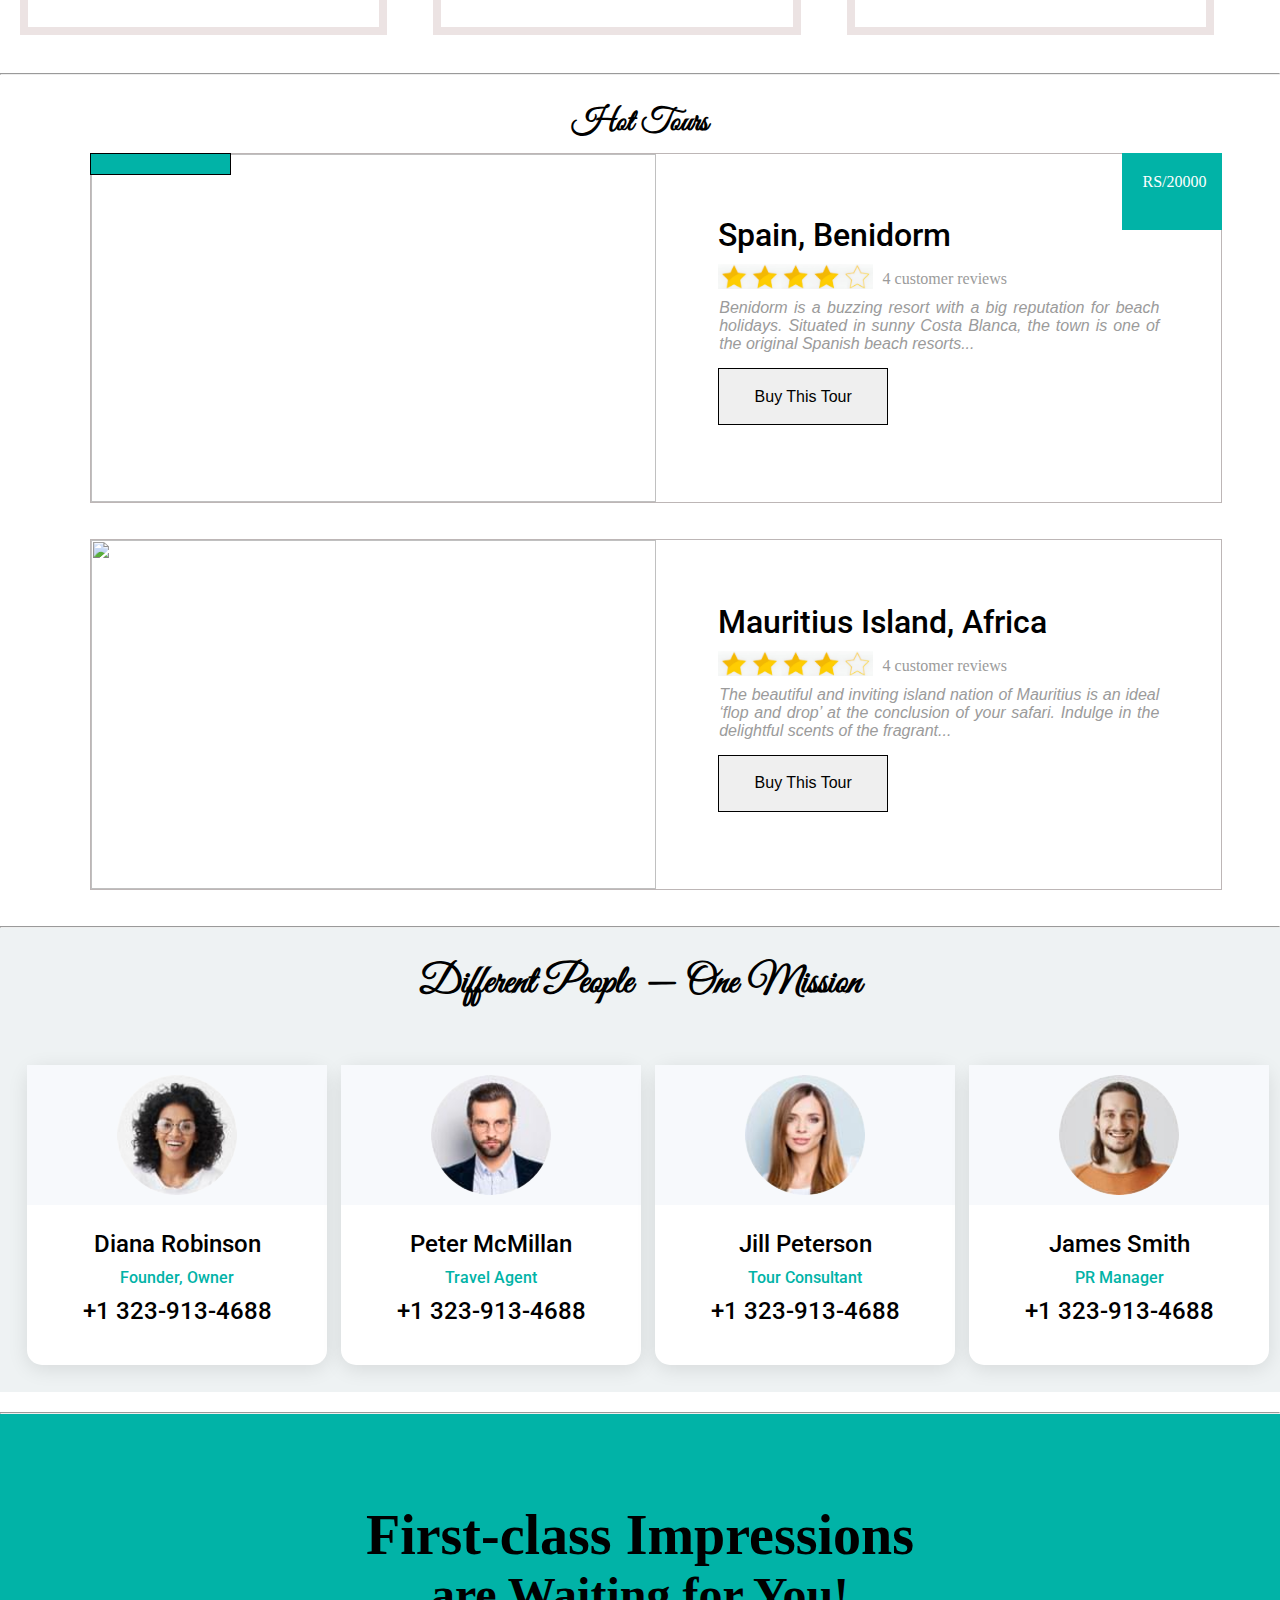
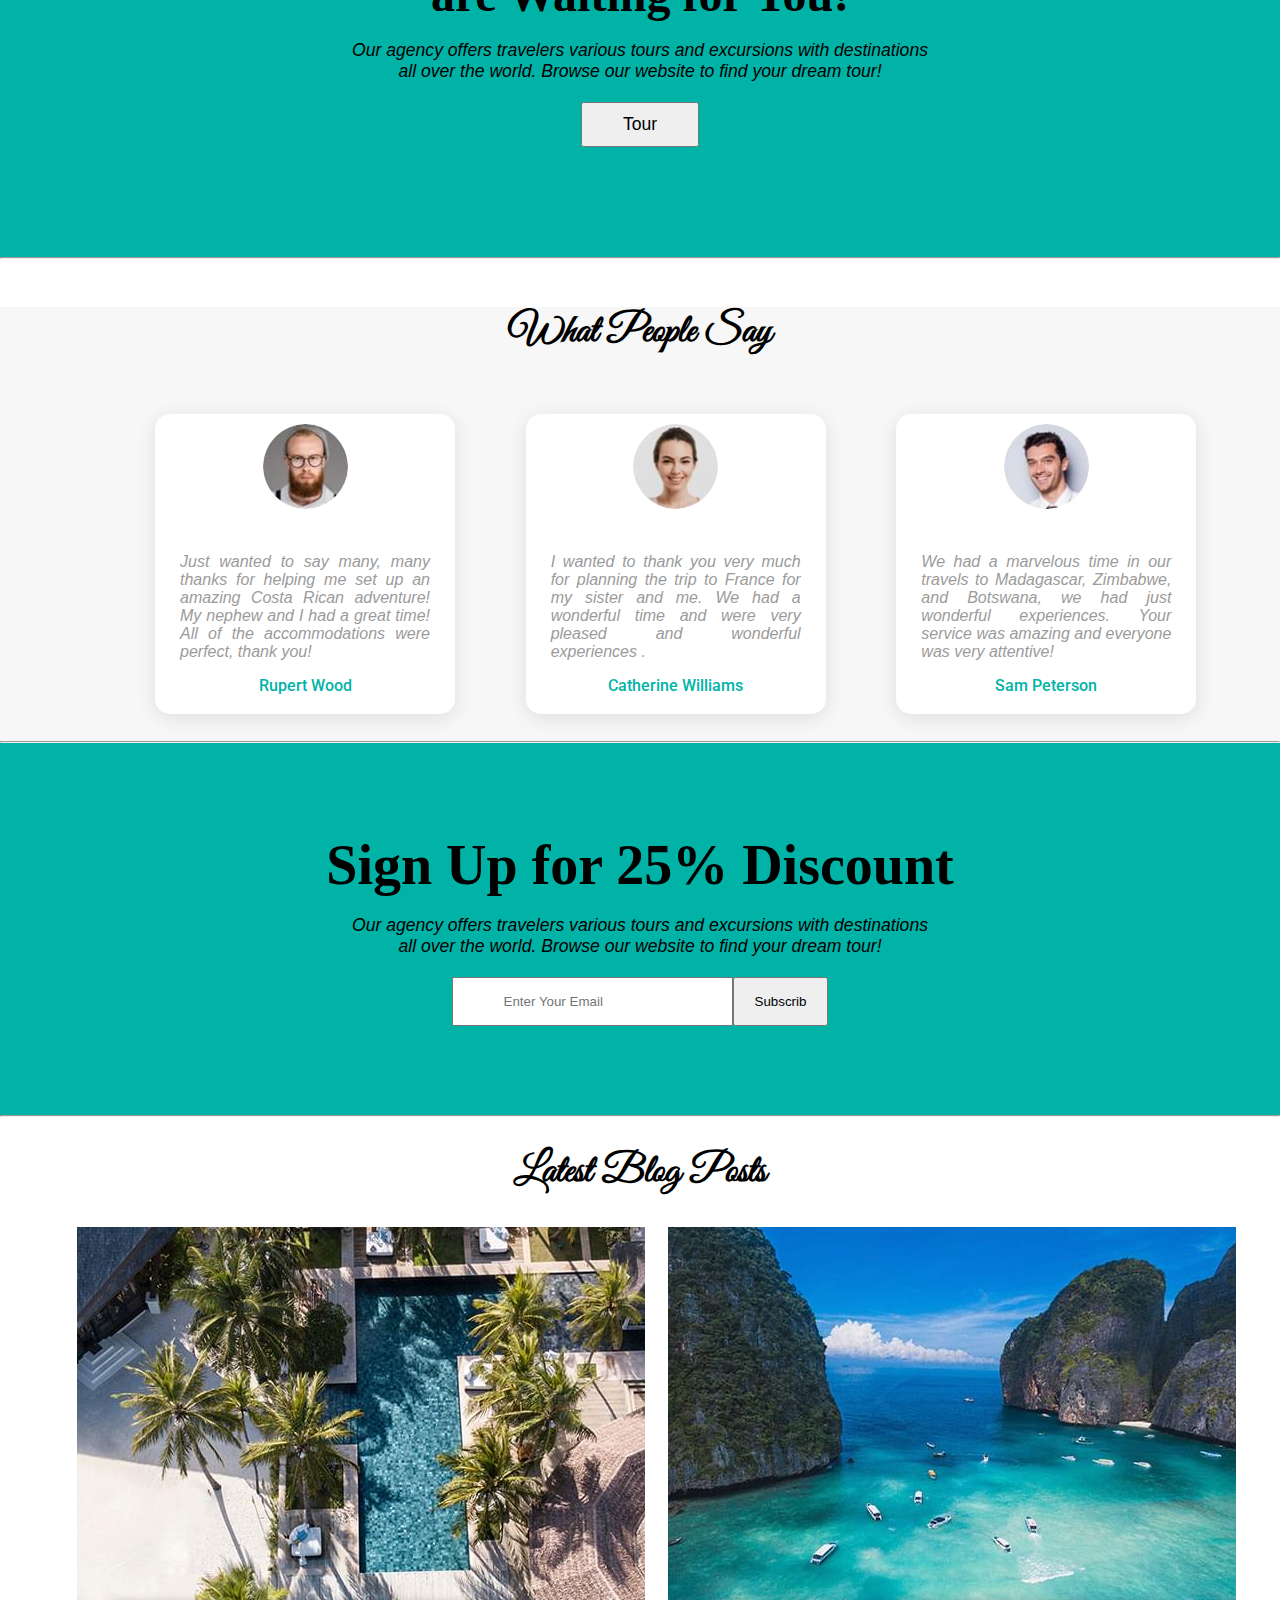
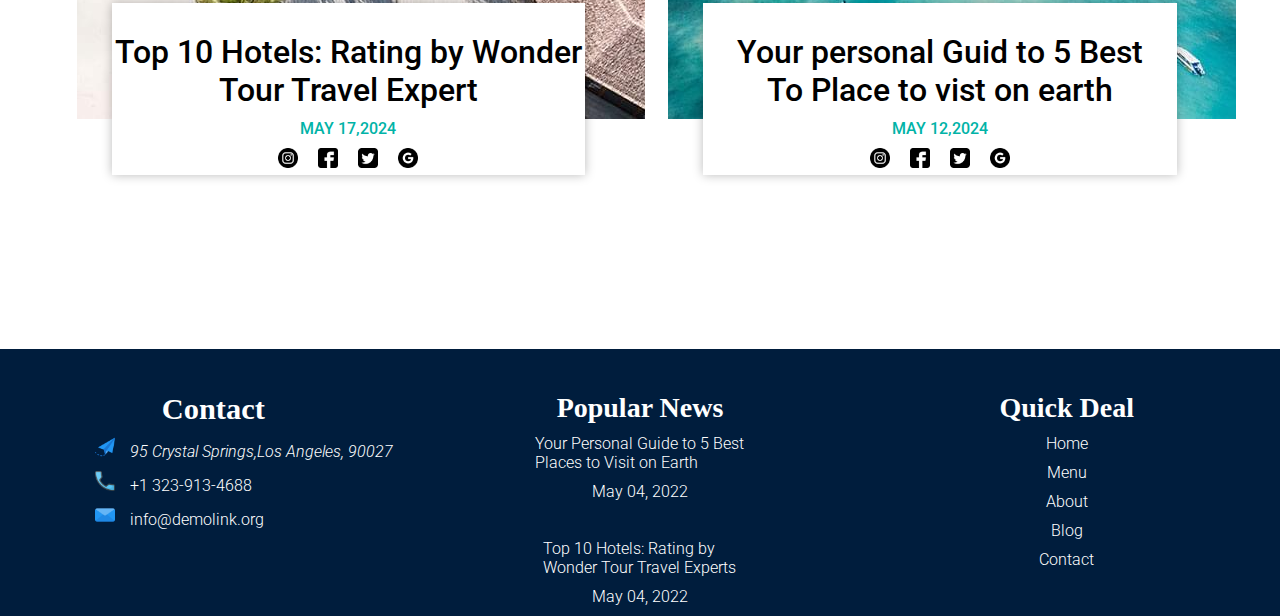
==== commit a72c9b2d: "Update index.html" ====
--- a/index.html
+++ b/index.html
@@ -53,9 +53,6 @@
         <h1 class="card_img_txt">Beach Holidays</h1>
       </div>
     </div>
-    <div id="other_arrow" >
-      <div class="tours_arrow">Other Tours<span><img src="./assets/images/right-arrow.gif"></span></div>
-    </div>
   </section><br>
   <hr><br>
   <section>
@@ -312,4 +309,4 @@
   </script>
 </body>
 
-</html>+</html>
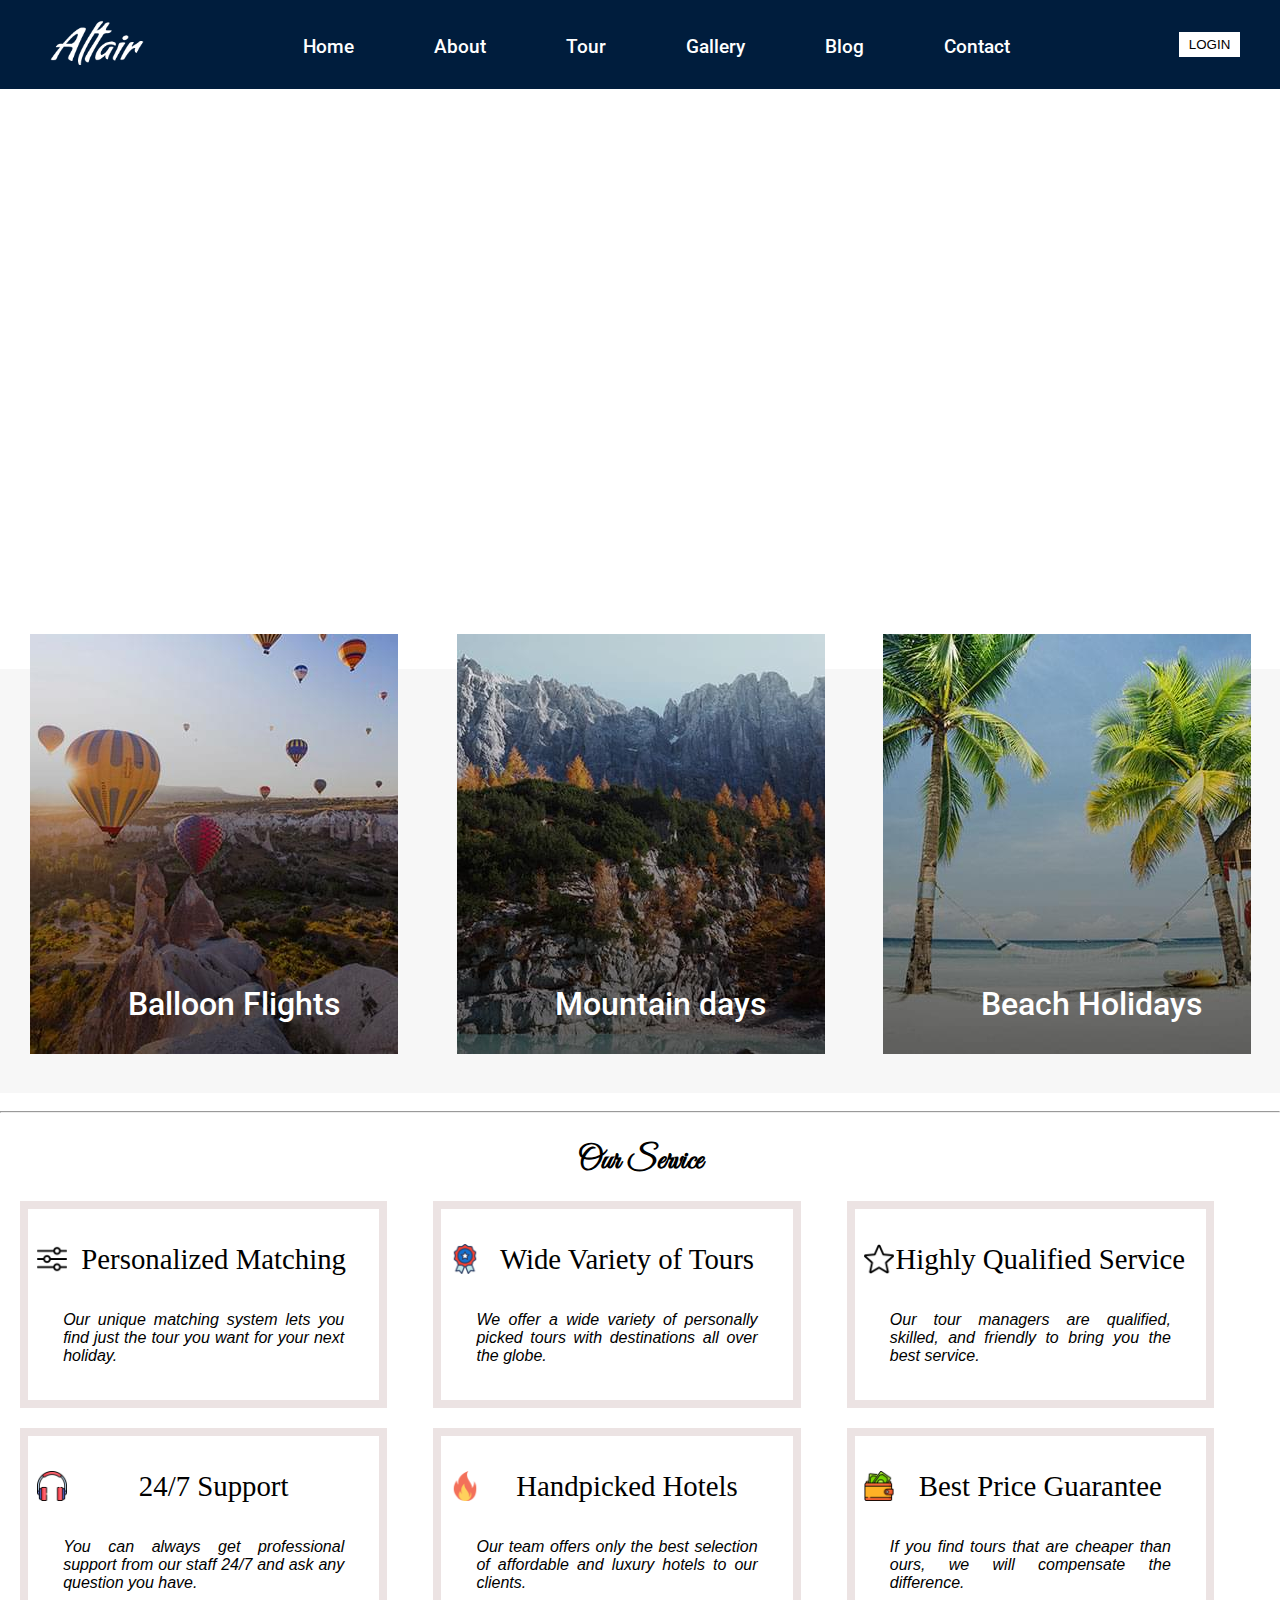
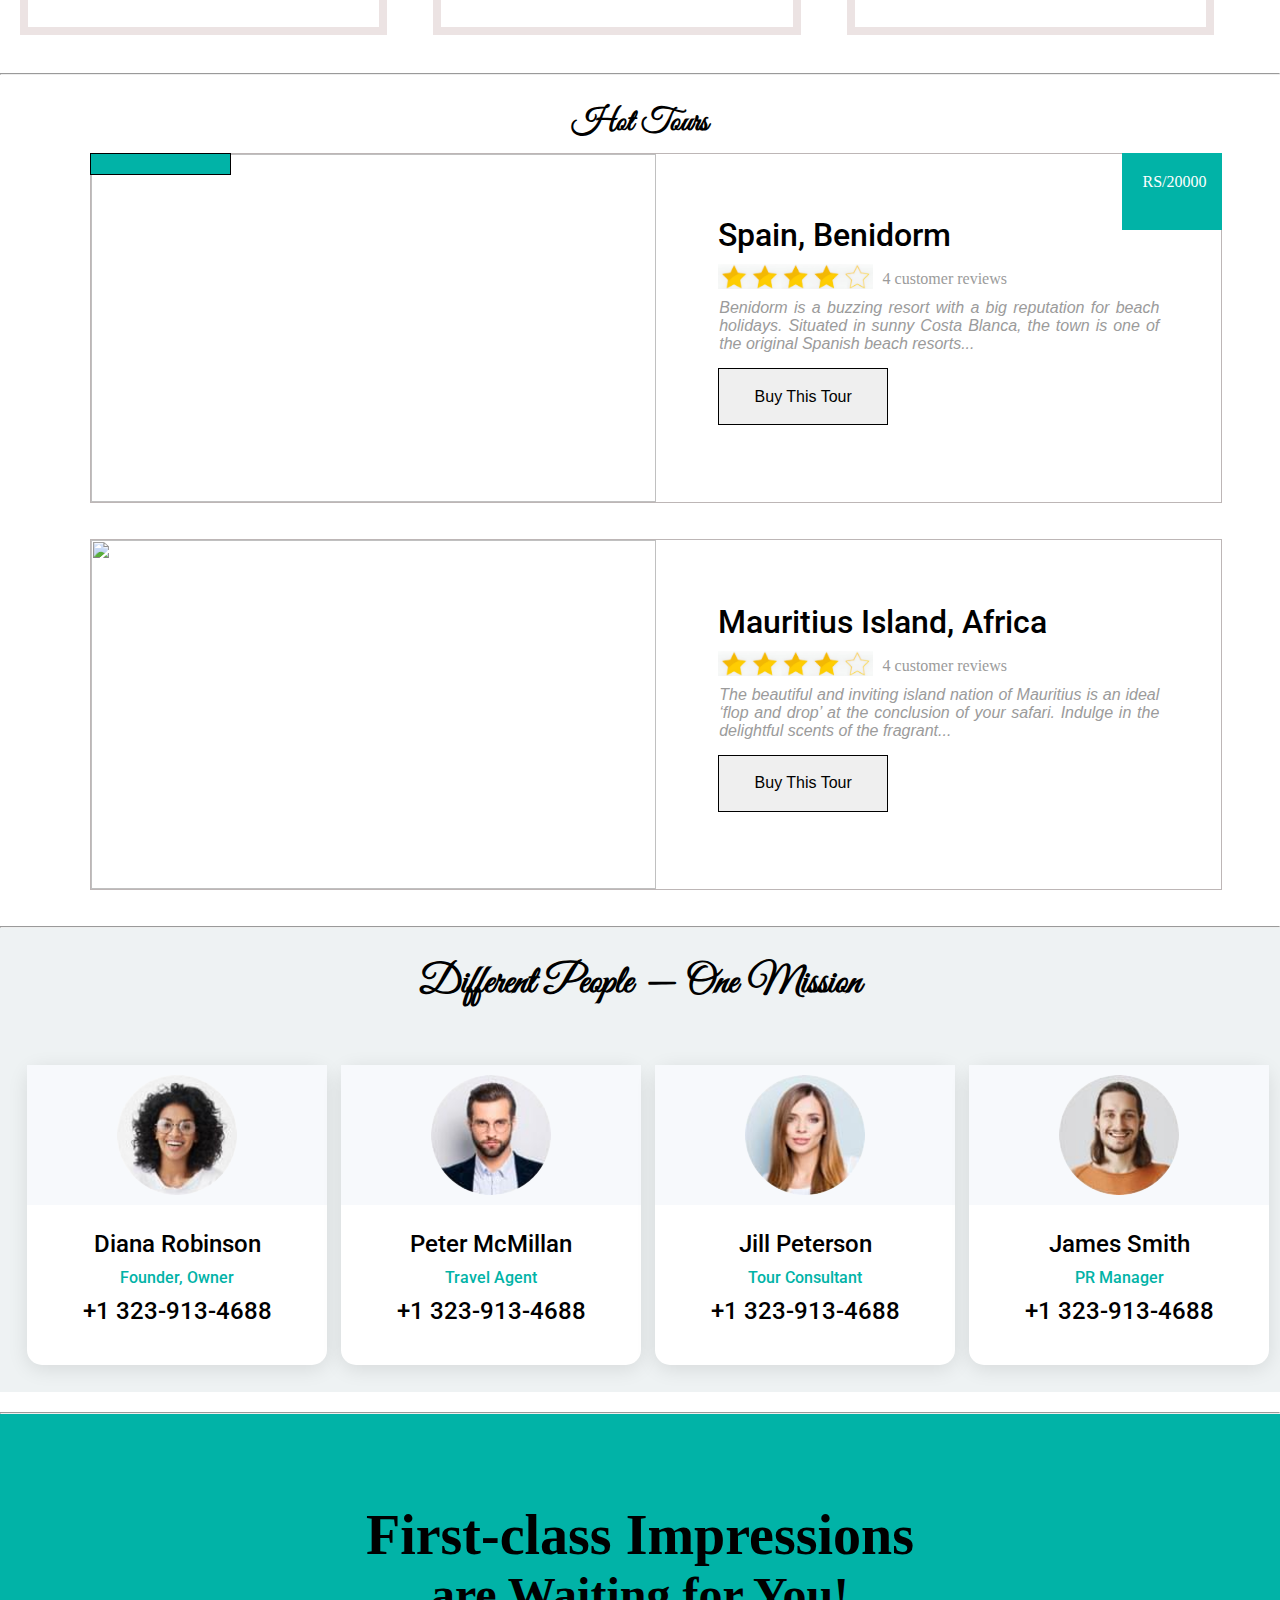
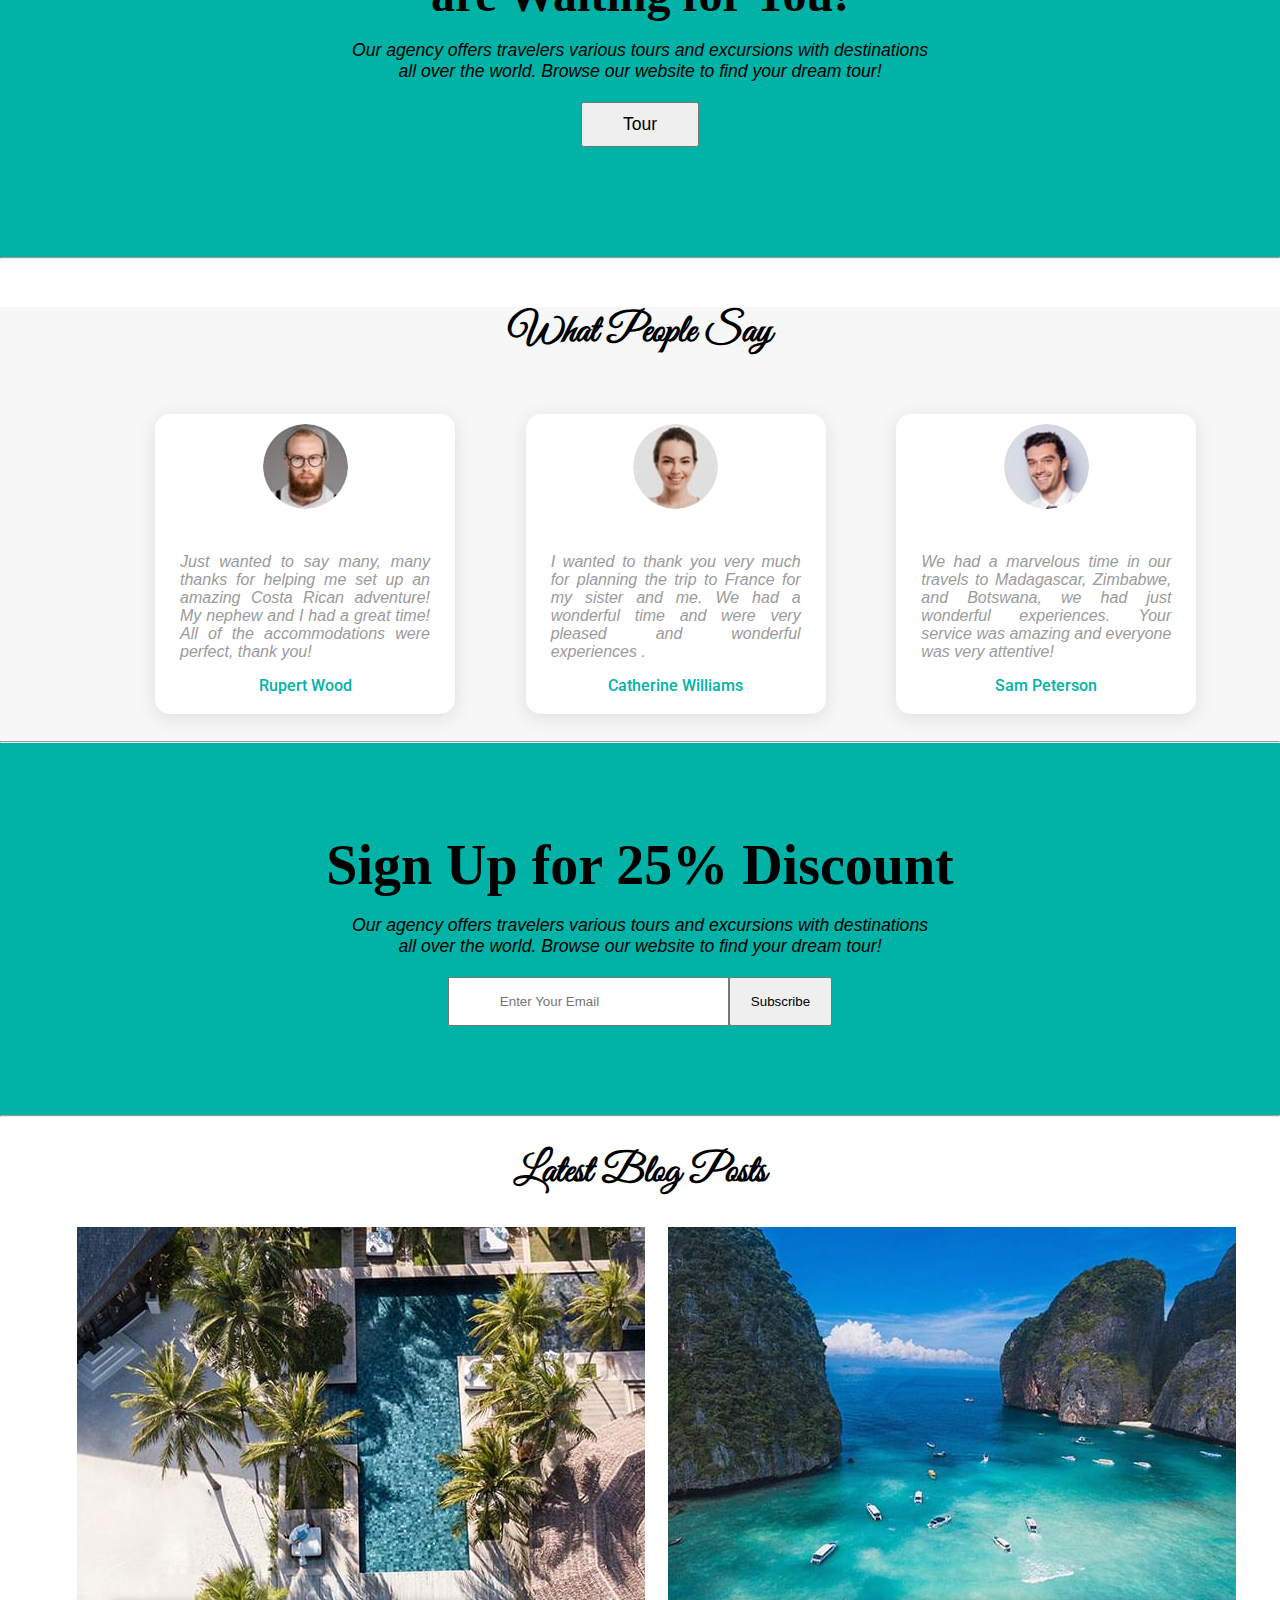
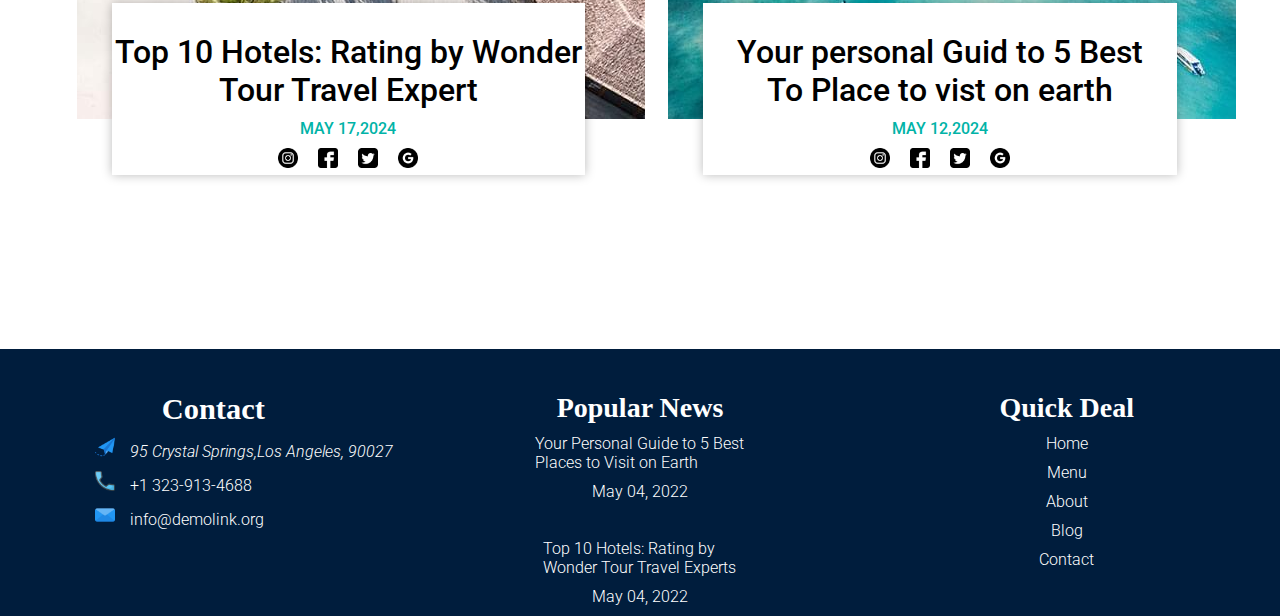
==== commit d27c7384: "Update index.html" ====
--- a/index.html
+++ b/index.html
@@ -244,7 +244,7 @@
         website to find your dream tour!</div>
       <div>
         <input type="text" name="Email" placeholder="Enter Your Email" id="email"><button id="Email_button"
-          onclick="validation()">Subscrib</button>
+          onclick="validation()">Subscribe</button>
       </div>
     </div>
   </section>
